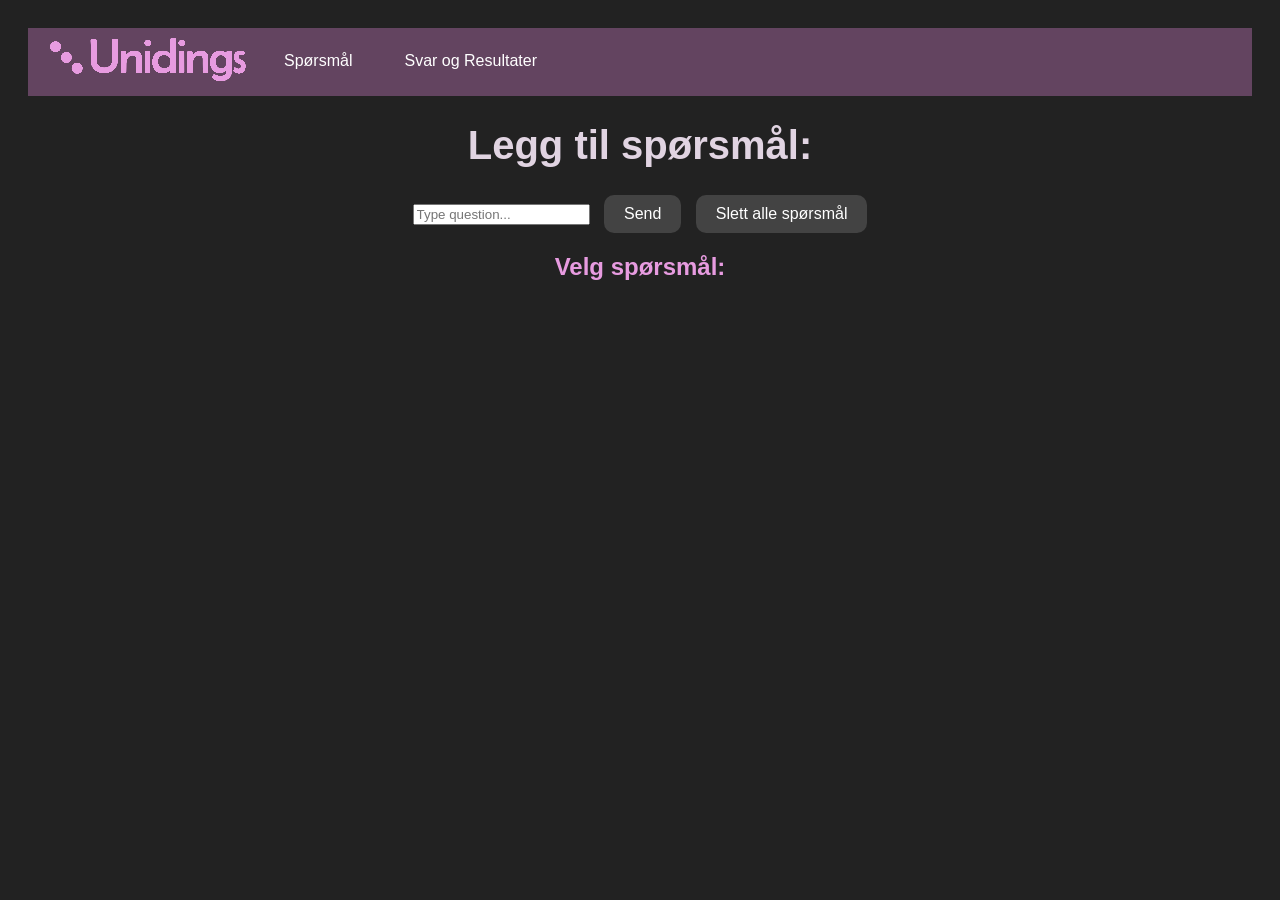
==== data/index.html @ 2b8f7aad "Fikset to html seksjoner og nettside med logo" ====
<!DOCTYPE html>
<html lang="en">
<head>
  <meta charset="UTF-8" />
  <title>UniDings</title>
  <link rel="stylesheet" href="styles.css" />
</head>
<body>
  <!-- Navigation -->
  <nav>
    <ul>
      <li><img src="[data-uri]" alt="Logo" /></li>
      <li><a href="#">Spørsmål</a></li>
      <li><a href="resultater.html">Svar og Resultater</a></li>
    </ul>
  </nav>

  <h1>Legg til spørsmål:</h1>

  <input id="question" placeholder="Type question..." />
  <button onclick="sendQuestion()">Send</button>
  <button onclick="clearQuestions()">Slett alle spørsmål</button>

  <h2>Velg spørsmål:</h2>

  <div id="questionList"></div>

  
  <script src="script.js"></script>
</body>
</html>
---- data/styles.css ----
body {
  font-family: 'Trebuchet MS', 'Lucida Sans Unicode', 'Lucida Grande', 'Lucida Sans', Arial, sans-serif, 'Arial Narrow', Arial, sans-serif, sans-serif;
  background-color: #222222;
  color: #e79be0;
  text-align: center;
  padding: 20px;
}

/* Overskrift */
h1 {
  color: #E1D4E2;
  font-size: 2.5rem;  /* endre størrelse */
}
/* Navigation */
ul {
  display: flex; /* Arrange items in a row */
  list-style-type: none;
  margin: 0;
  padding: 10px;
  background-color: #634460;
}

ul li {
  /* Remove float and use flex layout */
  /* Optional: add margin for spacing */
  margin: 0 10px; /* Horizontal spacing between items */
}

ul li a {
  display: block;
  color: white;
  text-align: center;
  padding: 14px 16px;
  text-decoration: none;
}

ul li a:hover {
  background-color: #a1719c;
}

/* Tekstboks */
input[type="text"] {
  padding: 10px;
  width: 300px;
  font-size: 1rem;
  border: 2px solid #E1D4E2;
  border-radius: 10px;
}

/* Knapp */
button {
  background-color: #434343;
  color: white;
  border: none;
  padding: 10px 20px;
  margin-left: 10px;
  font-size: 1rem;
  border-radius: 10px;
  cursor: pointer;
}
button:hover {
  background-color: #005fa3;
}

/* Checkbokser + labels */
.option {
  margin: 10px;
}

input[type="checkbox"] {
  width: 20px;
  height: 20px;
  accent-color: #e79be0; /* fargen på haken */
}
label {
  font-size: 1.2rem;
  margin-left: 5px;
}
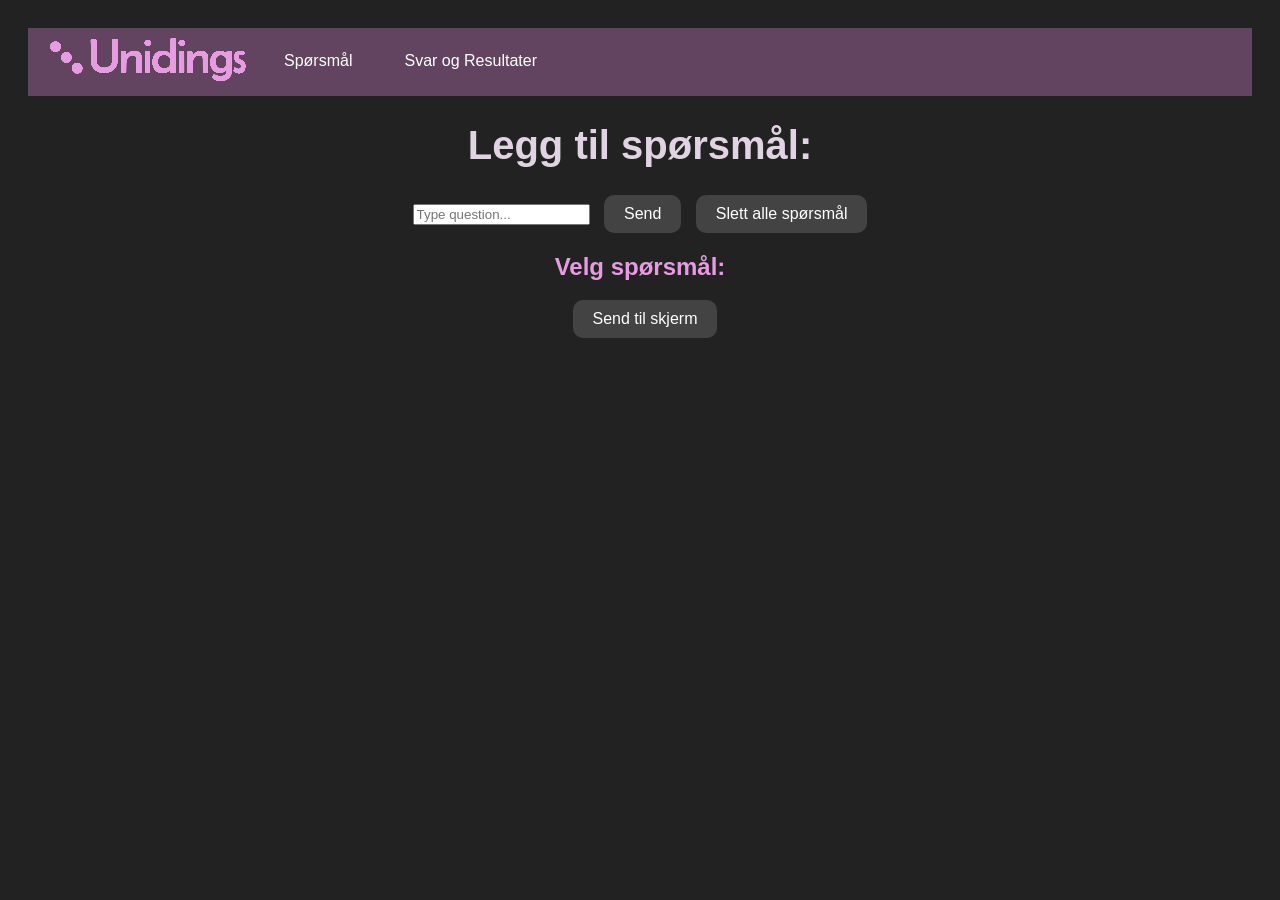
==== commit 5bb4db24: "ijefef" ====
--- a/data/index.html
+++ b/data/index.html
@@ -22,8 +22,8 @@
   <button onclick="clearQuestions()">Slett alle spørsmål</button>
 
   <h2>Velg spørsmål:</h2>
-
   <div id="questionList"></div>
+  <button onclick="sendToScreen()">Send til skjerm</button>
 
   
   <script src="script.js"></script>
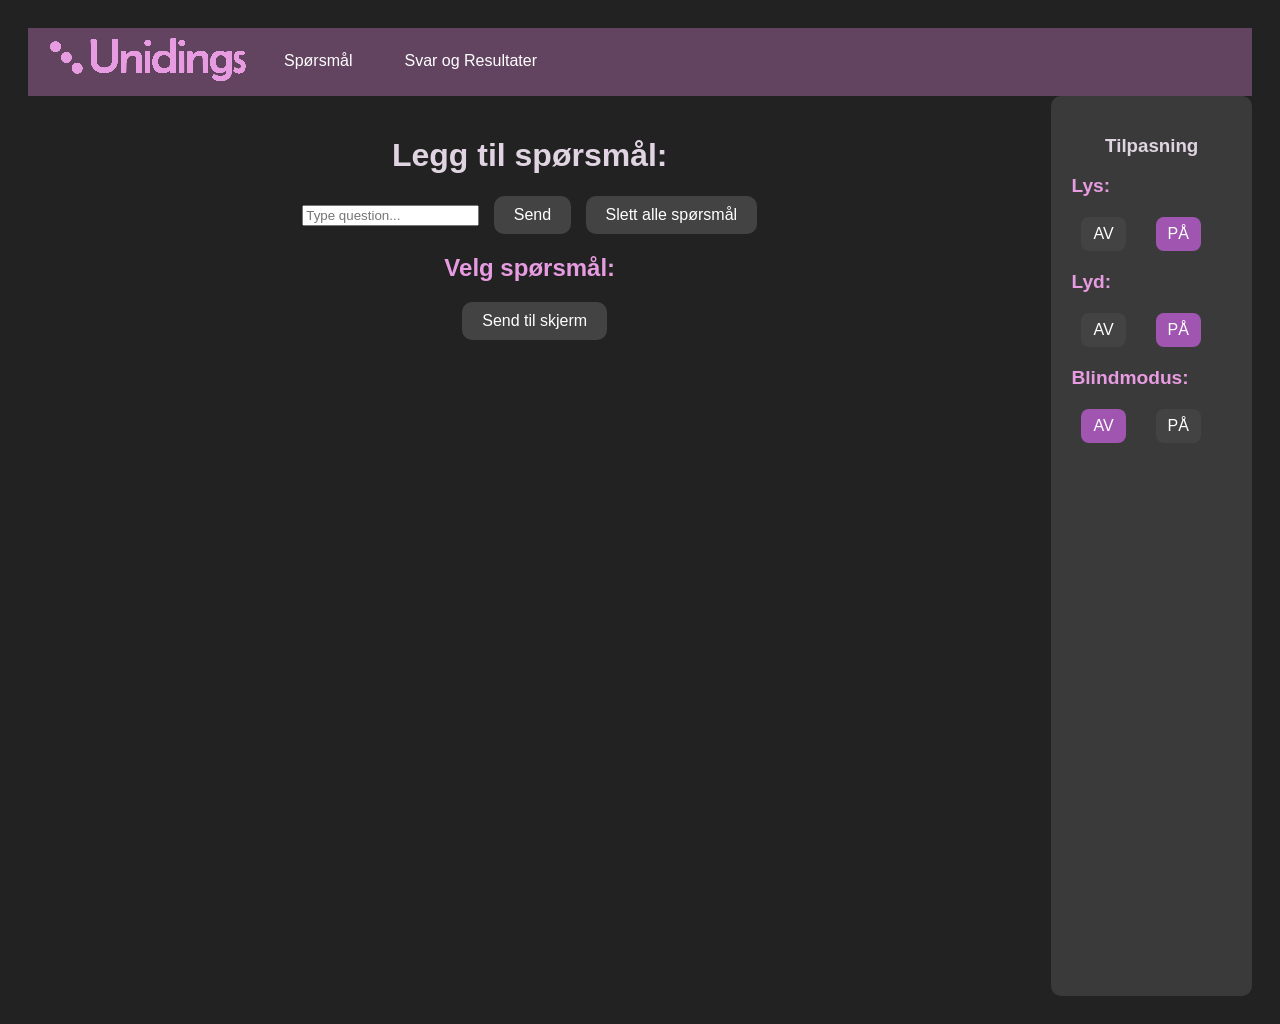
==== commit 61950f30: "Lagt til tilpasning seksjon på nettsida" ====
--- a/data/index.html
+++ b/data/index.html
@@ -15,19 +15,50 @@
     </ul>
   </nav>
 
-  <h1>Legg til spørsmål:</h1>
+  <body>
+  <div class="container">
+    <!-- Left Section -->
+    <div class="left-section">
+      <h1>Legg til spørsmål:</h1>
+      <input id="question" placeholder="Type question..." />
+      <button onclick="sendQuestion()">Send</button>
+      <button onclick="clearQuestions()">Slett alle spørsmål</button>
+      <h2>Velg spørsmål:</h2>
+      <div id="questionList"></div>
+      <button onclick="sendToScreen()" id="uploadToScreen">Send til skjerm</button>
+    </div>
 
-  <input id="question" placeholder="Type question..." />
-  <button onclick="sendQuestion()">Send</button>
-  <button onclick="clearQuestions()">Slett alle spørsmål</button>
+    <!-- Right Section -->
+    <div class="right-section">
+      <h3>Tilpasning</h3>
+      
+      <div class="option-group">
+          <p>Lys:</p>
+          <div class="option-buttons" id="lys-buttons">
+            <button class="option-btn" onclick="setLys('AV')">AV</button>
+            <button class="option-btn" onclick="setLys('PÅ')">PÅ</button>
+          </div>
+        </div>
 
-  <h2>Velg spørsmål:</h2>
-  <div id="questionList"></div>
-  <button onclick="sendToScreen()">Send til skjerm</button>
+        <div class="option-group">
+          <p>Lyd:</p>
+          <div class="option-buttons" id="lyd-buttons">
+            <button class="option-btn" onclick="setLyd('AV')">AV</button>
+            <button class="option-btn" onclick="setLyd('PÅ')">PÅ</button>
+          </div>
+        </div>
 
-  
+        <div class="option-group">
+          <p>Blindmodus:</p>
+          <div class="option-buttons" id="blind-buttons">
+            <button class="option-btn" onclick="setBlindmodus('AV')">AV</button>
+            <button class="option-btn" onclick="setBlindmodus('PÅ')">PÅ</button>
+          </div>
+        </div>
+    </div>
+  </div>
+
   <script src="script.js"></script>
 </body>
 </html>
 
-
--- a/data/styles.css
+++ b/data/styles.css
@@ -6,11 +6,44 @@
   padding: 20px;
 }
 
+/* Layout container for split view */
+.container {
+  display: flex;
+  height: 100vh; /* Full viewport height */
+  gap: 20px; /* Space between sections */
+}
+
+/* Left section styling */
+.left-section {
+  flex: 3; /* Takes up 75% of the width */
+  background-color: transparent; /* optional, keep transparent */
+  padding: 20px;
+  overflow-y: auto; /* scroll if content overflows */
+  border-radius: 10px; /* optional rounded corners */
+}
+
+/* Right section styling */
+.right-section {
+  flex: 0.5; /* Takes up 25% of the width */
+  background-color: #3a3a3a; /* dark background for contrast */
+  padding: 20px;
+  border-radius: 10px; /* optional rounded corners */
+  display: flex;
+  flex-direction: column;
+  align-items: stretch;
+}
+
 /* Overskrift */
 h1 {
   color: #E1D4E2;
-  font-size: 2.5rem;  /* endre størrelse */
+  font-size: 2.5
+  rem;  /* endre størrelse */
 }
+h3 {
+  color: #E1D4E2;
+  font-size: 1.5;  /* endre størrelse */
+}
+
 /* Navigation */
 ul {
   display: flex; /* Arrange items in a row */
@@ -75,4 +108,64 @@
 label {
   font-size: 1.2rem;
   margin-left: 5px;
+}
+
+/* Chart container (if still used) */
+.chart-container {
+  display: flex;
+  justify-content: center; /* center horizontally */
+  padding: 50px; /* space around the chart, adjust as needed */
+  /* optional: set max width for the container */
+  max-width: 80%;
+  margin: auto;
+}
+
+/* New styles for "Tilpasning" options */
+.option-group {
+  margin-bottom: 20px;
+  display: flex;
+  flex-direction: column;
+  align-items: flex-start;
+}
+
+.option-group p {
+  margin: 0 0 10px 0;
+  font-weight: bold;
+  font-size: 1.2rem;
+}
+
+/* Style for buttons inside option groups */
+.option-group button {
+  margin-right: 10px;
+  margin-top: 5px;
+  background-color: #434343;
+  color: white;
+  border: none;
+  padding: 8px 12px;
+  border-radius: 8px;
+  cursor: pointer;
+}
+
+.option-group button:hover {
+  background-color: #005fa3;
+}
+
+.option-buttons {
+  display: flex;
+  gap: 10px; /* space between buttons */
+  margin-top: 5px;
+}
+
+.option-btn {
+  padding: 8px 12px;
+  border-radius: 8px;
+  border: none;
+  background-color: #434343;
+  color: white;
+  cursor: pointer;
+  font-size: 1rem;
+}
+
+.option-btn.selected {
+  background-color: #a056b0; /* highlight selected */
 }
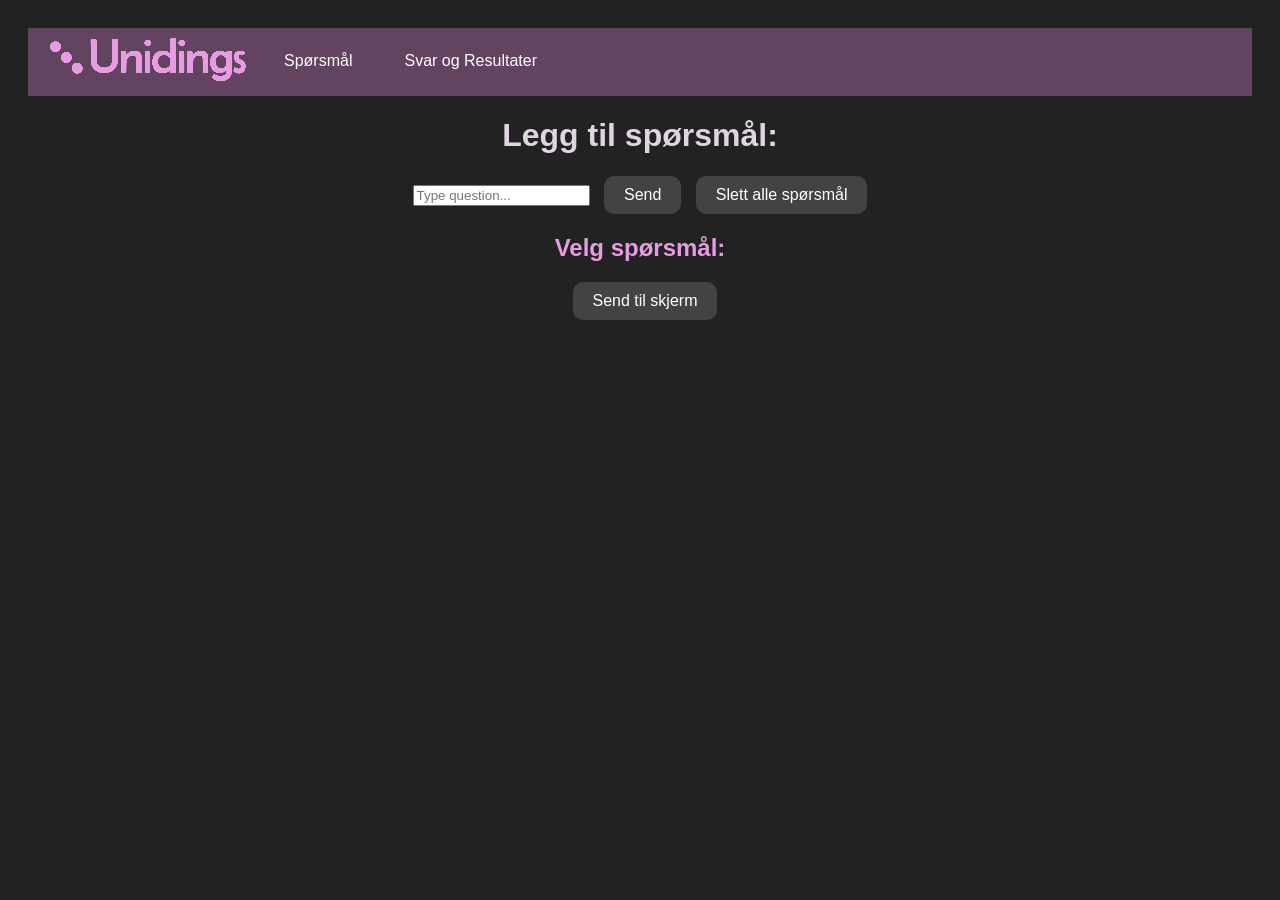
==== commit 97f5c830: "faen i helvete" ====
--- a/data/index.html
+++ b/data/index.html
@@ -9,56 +9,22 @@
   <!-- Navigation -->
   <nav>
     <ul>
-      <li><img src="[data-uri]" alt="Logo" /></li>
+      <li><img src="[data-uri]" alt=""></li>
       <li><a href="#">Spørsmål</a></li>
       <li><a href="resultater.html">Svar og Resultater</a></li>
     </ul>
   </nav>
 
-  <body>
-  <div class="container">
-    <!-- Left Section -->
-    <div class="left-section">
-      <h1>Legg til spørsmål:</h1>
-      <input id="question" placeholder="Type question..." />
-      <button onclick="sendQuestion()">Send</button>
-      <button onclick="clearQuestions()">Slett alle spørsmål</button>
-      <h2>Velg spørsmål:</h2>
-      <div id="questionList"></div>
-      <button onclick="sendToScreen()" id="uploadToScreen">Send til skjerm</button>
-    </div>
+  <h1>Legg til spørsmål:</h1>
 
-    <!-- Right Section -->
-    <div class="right-section">
-      <h3>Tilpasning</h3>
-      
-      <div class="option-group">
-          <p>Lys:</p>
-          <div class="option-buttons" id="lys-buttons">
-            <button class="option-btn" onclick="setLys('AV')">AV</button>
-            <button class="option-btn" onclick="setLys('PÅ')">PÅ</button>
-          </div>
-        </div>
+  <input id="question" placeholder="Type question..." />
+  <button onclick="sendQuestion()">Send</button>
+  <button onclick="clearQuestions()">Slett alle spørsmål</button>
 
-        <div class="option-group">
-          <p>Lyd:</p>
-          <div class="option-buttons" id="lyd-buttons">
-            <button class="option-btn" onclick="setLyd('AV')">AV</button>
-            <button class="option-btn" onclick="setLyd('PÅ')">PÅ</button>
-          </div>
-        </div>
-
-        <div class="option-group">
-          <p>Blindmodus:</p>
-          <div class="option-buttons" id="blind-buttons">
-            <button class="option-btn" onclick="setBlindmodus('AV')">AV</button>
-            <button class="option-btn" onclick="setBlindmodus('PÅ')">PÅ</button>
-          </div>
-        </div>
-    </div>
-  </div>
+  <h2>Velg spørsmål:</h2>
+  <div id="questionList"></div>
+  <button onclick="sendToScreen()" id="uploadToScreen">Send til skjerm</button>
 
   <script src="script.js"></script>
 </body>
-</html>
-
+</html>
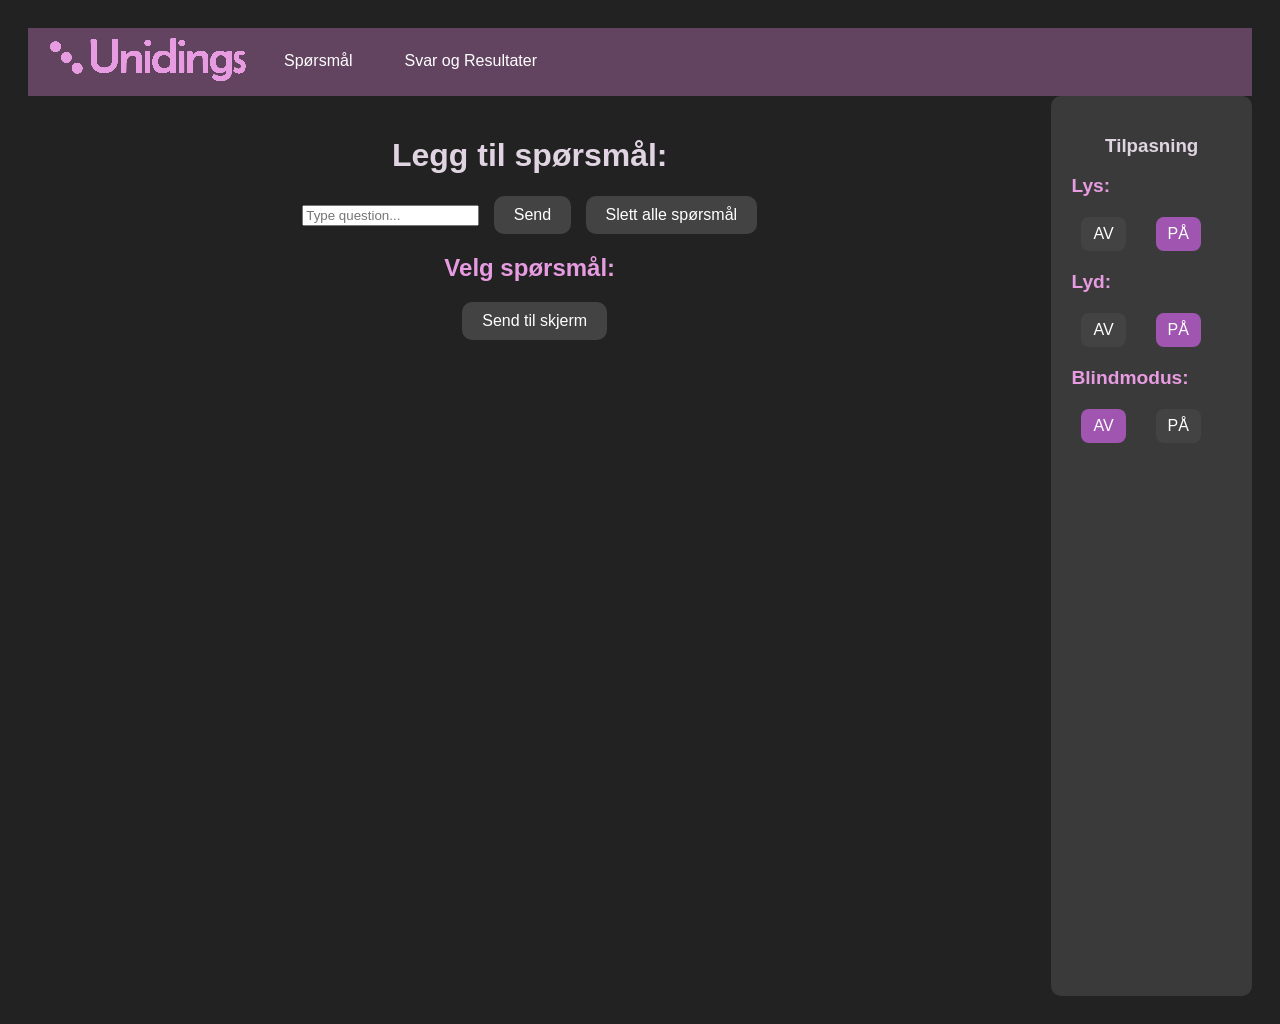
==== commit d9479e13: "ny branch for å uhhh lalallala var default melding funker bra tenker jeg legger til ådne sin sexy to" ====
--- a/data/index.html
+++ b/data/index.html
@@ -9,22 +9,56 @@
   <!-- Navigation -->
   <nav>
     <ul>
-      <li><img src="[data-uri]" alt=""></li>
+      <li><img src="[data-uri]" alt="Logo" /></li>
       <li><a href="#">Spørsmål</a></li>
       <li><a href="resultater.html">Svar og Resultater</a></li>
     </ul>
   </nav>
 
-  <h1>Legg til spørsmål:</h1>
+  <body>
+  <div class="container">
+    <!-- Left Section -->
+    <div class="left-section">
+      <h1>Legg til spørsmål:</h1>
+      <input id="question" placeholder="Type question..." />
+      <button onclick="sendQuestion()">Send</button>
+      <button onclick="clearQuestions()">Slett alle spørsmål</button>
+      <h2>Velg spørsmål:</h2>
+      <div id="questionList"></div>
+      <button onclick="sendToScreen()" id="uploadToScreen">Send til skjerm</button>
+    </div>
 
-  <input id="question" placeholder="Type question..." />
-  <button onclick="sendQuestion()">Send</button>
-  <button onclick="clearQuestions()">Slett alle spørsmål</button>
+    <!-- Right Section -->
+    <div class="right-section">
+      <h3>Tilpasning</h3>
+      
+      <div class="option-group">
+          <p>Lys:</p>
+          <div class="option-buttons" id="lys-buttons">
+            <button class="option-btn" onclick="setLys('AV')">AV</button>
+            <button class="option-btn" onclick="setLys('PÅ')">PÅ</button>
+          </div>
+        </div>
 
-  <h2>Velg spørsmål:</h2>
-  <div id="questionList"></div>
-  <button onclick="sendToScreen()" id="uploadToScreen">Send til skjerm</button>
+        <div class="option-group">
+          <p>Lyd:</p>
+          <div class="option-buttons" id="lyd-buttons">
+            <button class="option-btn" onclick="setLyd('AV')">AV</button>
+            <button class="option-btn" onclick="setLyd('PÅ')">PÅ</button>
+          </div>
+        </div>
+
+        <div class="option-group">
+          <p>Blindmodus:</p>
+          <div class="option-buttons" id="blind-buttons">
+            <button class="option-btn" onclick="setBlindmodus('AV')">AV</button>
+            <button class="option-btn" onclick="setBlindmodus('PÅ')">PÅ</button>
+          </div>
+        </div>
+    </div>
+  </div>
 
   <script src="script.js"></script>
 </body>
-</html>+</html>
+
